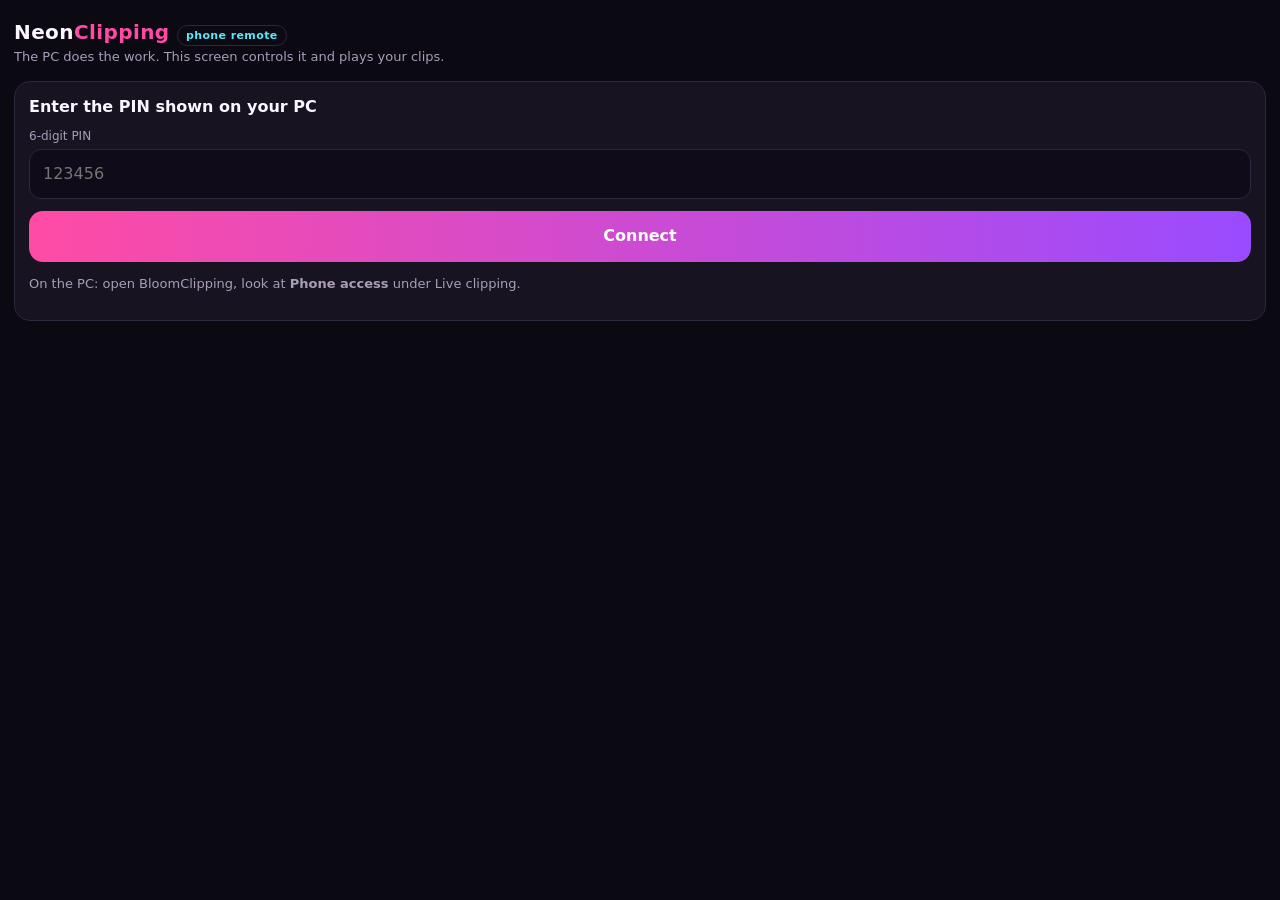
==== mobile.html @ 0d479e18 "Publish BloomClipping as installable AGPL fork of NeonClipping. Adds one-click/AI install docs, Bloo" ====
<!doctype html>
<html lang="en"><head><meta charset="utf-8">
<meta name="viewport" content="width=device-width,initial-scale=1,viewport-fit=cover">
<meta name="theme-color" content="#0b0912"><meta name="color-scheme" content="dark">
<link rel="manifest" href="/manifest.webmanifest"><link rel="icon" href="/phone-icon.svg">
<title>BloomClipping · phone</title>
<style>
:root{--bg:#0b0912;--panel:#171320;--line:#30263e;--pink:#ff4ba5;--cyan:#58e8f7;--lime:#d4fb58;--white:#fbf6ff;--muted:#a99db7}
*{box-sizing:border-box}body{margin:0;background:var(--bg);color:var(--white);font:16px/1.4 system-ui,-apple-system,Segoe UI,Roboto,sans-serif;padding:max(14px,env(safe-area-inset-top)) 14px max(24px,env(safe-area-inset-bottom))}
h1{font-size:20px;margin:4px 0 2px;letter-spacing:.02em}h1 b{color:var(--pink)}.sub{color:var(--muted);font-size:13px;margin-bottom:14px}
.card{background:var(--panel);border:1px solid var(--line);border-radius:16px;padding:14px;margin:12px 0}
label.f{display:block;font-size:12px;color:var(--muted);margin:10px 0 4px}
input[type=text],input[type=password],input[type=tel],select{width:100%;background:#0f0b18;color:var(--white);border:1px solid var(--line);border-radius:12px;padding:13px;font:inherit}
button{font:inherit;border:0;border-radius:14px;padding:14px 16px;font-weight:700;color:#fff;background:#2b2140;width:100%}
button.main{background:linear-gradient(90deg,var(--pink),#9a4bff)}button.red{background:#d4204a}button.ghost{background:transparent;border:1px solid var(--line);color:var(--white)}
button:disabled{opacity:.45}.row{display:flex;gap:8px}.row>*{flex:1}
.seg button{padding:11px 6px;background:#0f0b18;border:1px solid var(--line);font-weight:600}.seg button.on{background:var(--pink);border-color:var(--pink)}
.meter{height:16px;background:#0f0b18;border-radius:10px;overflow:hidden;border:1px solid var(--line)}.meter i{display:block;height:100%;width:0;background:linear-gradient(90deg,var(--cyan),var(--lime),#ff9a3c,#ff2d55);transition:width .5s}
.big{font-size:22px;font-weight:800}.muted{color:var(--muted);font-size:13px}.err{color:#ff7a90;font-size:14px;margin-top:8px}
.clips{display:grid;gap:12px}.clip video{width:100%;border-radius:12px;background:#000;aspect-ratio:9/16;max-height:62vh}
.clip b{display:block;margin:8px 0 2px}.clip a{display:inline-block;margin-top:8px;padding:11px 16px;border-radius:12px;background:var(--lime);color:#111;text-decoration:none;font-weight:700;margin-right:8px}
.hide{display:none}.pill{display:inline-block;font-size:11px;padding:2px 8px;border-radius:99px;border:1px solid var(--line);color:var(--cyan)}
</style></head><body>
<h1>Neon<b>Clipping</b> <span class="pill">phone remote</span></h1>
<div class="sub">The PC does the work. This screen controls it and plays your clips.</div>

<div id="login" class="card hide">
  <b>Enter the PIN shown on your PC</b>
  <label class="f">6-digit PIN</label><input id="pin" type="tel" inputmode="numeric" maxlength="6" autocomplete="one-time-code" placeholder="123456">
  <div style="margin-top:12px"><button class="main" id="pin-go">Connect</button></div><div class="err" id="pin-err"></div>
  <p class="muted">On the PC: open BloomClipping, look at <b>Phone access</b> under Live clipping.</p>
</div>

<div id="app" class="hide">
  <div class="card">
    <b>⚡ Live clipping</b>
    <label class="f">YouTube Live or Twitch link</label><input id="url" type="text" inputmode="url" placeholder="https://www.youtube.com/watch?v=… or twitch.tv/name" autocapitalize="off" autocorrect="off">
    <label class="f">Clip length (starts before the chat peak)</label>
    <div class="row seg" id="len"><button data-l="10">10 s</button><button data-l="20" class="on">20 s</button><button data-l="30">30 s</button><button data-l="0">Auto</button></div>
    <div class="row" style="margin-top:10px"><div><label class="f">Captions</label><select id="caps"><option value="1">On</option><option value="0">Off (faster)</option></select></div>
    <div><label class="f">Style</label><select id="style"><option value="gta">GTA Neon</option><option value="bold">Bold</option><option value="hormozi">Hormozi</option><option value="mrbeast">MrBeast</option><option value="clean">Clean</option></select></div></div>
    <label class="f">Hook text on top</label>
    <select id="hook"><option value="ai">AI writes it</option><option value="title">Stream title</option><option value="custom">My own text</option></select>
    <input id="hook-text" class="hide" type="text" maxlength="70" placeholder="Your hook text" style="margin-top:8px">
    <div class="row" style="margin-top:14px"><button class="red" id="start">▶ Start monitoring</button><button class="ghost" id="stop" disabled>■ Stop</button></div>
    <div class="err" id="live-err"></div>
  </div>

  <div class="card" id="hype-card">
    <div class="row" style="align-items:baseline"><b>🔥 Chat hype</b><span id="hype-label" class="muted" style="text-align:right">not started</span></div>
    <div class="meter" style="margin:10px 0"><i id="hype-bar"></i></div>
    <div class="muted" id="hype-info">Waiting for a live session…</div>
    <div style="margin-top:12px"><button class="main" id="now" disabled>✂ Clip the last 20 s now</button></div>
    <div class="muted" id="live-stats" style="margin-top:8px"></div>
  </div>

  <div class="card">
    <b>🎬 Clips</b> <span class="muted" id="count"></span>
    <div class="clips" id="clips"></div>
    <div class="muted" id="none">Clips appear here by themselves when chat explodes, or when you press “Clip now”.</div>
  </div>
</div>

<script>
const $=id=>document.getElementById(id);
let liveId=null,timer=null,shown=new Set(),length=20;
const PRE={10:[7,3],20:[12,8],30:[20,10],0:[24,14]};
async function api(path,body){
  const r=await fetch(path,body===undefined?{credentials:'same-origin'}:{method:'POST',credentials:'same-origin',headers:{'Content-Type':'application/json'},body:JSON.stringify(body)});
  let j={};try{j=await r.json()}catch(e){}
  if(r.status===401&&path!=='/m/login'){show(false);throw Error('Enter the PIN')}
  if(!r.ok)throw Error(j.detail||('Error '+r.status));return j;
}
function show(authed){$('login').classList.toggle('hide',authed);$('app').classList.toggle('hide',!authed);}
$('pin-go').onclick=async()=>{$('pin-err').textContent='';try{await api('/m/login',{pin:$('pin').value});show(true);boot();}catch(e){$('pin-err').textContent=e.message;}};
$('len').querySelectorAll('button').forEach(b=>b.onclick=()=>{length=Number(b.dataset.l);$('len').querySelectorAll('button').forEach(x=>x.classList.toggle('on',x===b));$('now').textContent='✂ Clip the last '+(length||30)+' s now';});
$('hook').onchange=()=>$('hook-text').classList.toggle('hide',$('hook').value!=='custom');
function label(s){return s.status==='recording'?'● Recording '+Math.floor(s.elapsed/60)+':'+String(s.elapsed%60).padStart(2,'0'):s.status==='starting'?s.stage:s.stage||s.status;}
async function poll(){
  if(!liveId)return;
  try{
    const s=await api('/live/'+liveId);
    const h=s.hype||0;$('hype-bar').style.width=h+'%';$('hype-label').textContent=h+'% · '+(s.hype_label||'');
    $('hype-info').textContent=(s.msgs30||0)+' comments in the last 30 s · usual '+s.baseline+' per 10 s'+(s.chat&&s.chat!=='connected (read-only)'?' · chat: '+s.chat:'');
    $('live-stats').textContent=label(s)+' · spikes '+s.spikes+' · clips '+s.clips.length+(s.pending?' · cutting '+s.pending+'…':'')+(s.title?' · '+s.title.slice(0,50):'');
    s.clips.forEach((c,i)=>{if(shown.has(i))return;shown.add(i);addClip(c);});
    const live=['starting','recording'].includes(s.status);$('start').disabled=live;$('stop').disabled=!live;$('now').disabled=s.status!=='recording';
    if(s.status==='error')$('live-err').textContent=s.error||'Could not start';
    if(!live){clearInterval(timer);timer=null;}
  }catch(e){$('live-err').textContent=e.message;}
}
function addClip(c){
  $('none').classList.add('hide');const d=document.createElement('div');d.className='clip card';
  if(c.error){d.textContent='Clip failed: '+c.error;$('clips').prepend(d);return;}
  const v=document.createElement('video');v.src='/media/'+c.file;v.controls=true;v.playsInline=true;v.preload='metadata';
  const t=document.createElement('b');t.textContent=(c.title||'Clip')+(c.viral!=null?' · 🔥 '+c.viral:'');
  const w=document.createElement('div');w.className='muted';w.textContent=c.why||'';
  const a=document.createElement('a');a.href='/media/'+c.file;a.download='bloomclipping-'+c.file+'.mp4';a.textContent='↓ Save';
  d.append(v,t,w,a);
  if(navigator.share){const sb=document.createElement('a');sb.href='#';sb.textContent='Share';sb.style.background='#2b2140';sb.style.color='#fff';sb.onclick=async e=>{e.preventDefault();try{const blob=await (await fetch('/media/'+c.file)).blob();await navigator.share({files:[new File([blob],'clip.mp4',{type:'video/mp4'})],title:c.title||'Clip'});}catch(x){}};d.append(sb);}
  $('clips').prepend(d);$('count').textContent=shown.size+' this session';
}
function attach(id){liveId=id;shown=new Set();$('clips').replaceChildren();$('none').classList.remove('hide');clearInterval(timer);timer=setInterval(poll,2000);poll();}
$('start').onclick=async()=>{
  $('live-err').textContent='';const url=$('url').value.trim();if(!url){$('live-err').textContent='Paste the live link first.';return;}
  const [before,after]=PRE[length];
  try{const r=await api('/live/start',{url,layout:'blur',caption_style:$('style').value,captions:$('caps').value==='1',hook_mode:$('hook').value,hook_text:$('hook-text').value,before,after});attach(r.live);}
  catch(e){$('live-err').textContent=e.message;if(/already running/.test(e.message)){const a=await api('/live-active');if(a.live)attach(a.live);}}
};
$('stop').onclick=async()=>{if(!liveId)return;try{await api('/live/'+liveId+'/stop',{});}catch(e){}poll();};
$('now').onclick=async()=>{if(!liveId)return;try{await api('/live/'+liveId+'/clip-now',{seconds:length||30});$('live-stats').textContent='Cutting the last '+(length||30)+' s…';}catch(e){$('live-err').textContent=e.message;}};
async function boot(){try{const a=await api('/live-active');if(a.live)attach(a.live);}catch(e){}}
(async()=>{try{await api('/live-active');show(true);boot();}catch(e){show(false);}})();
</script></body></html>
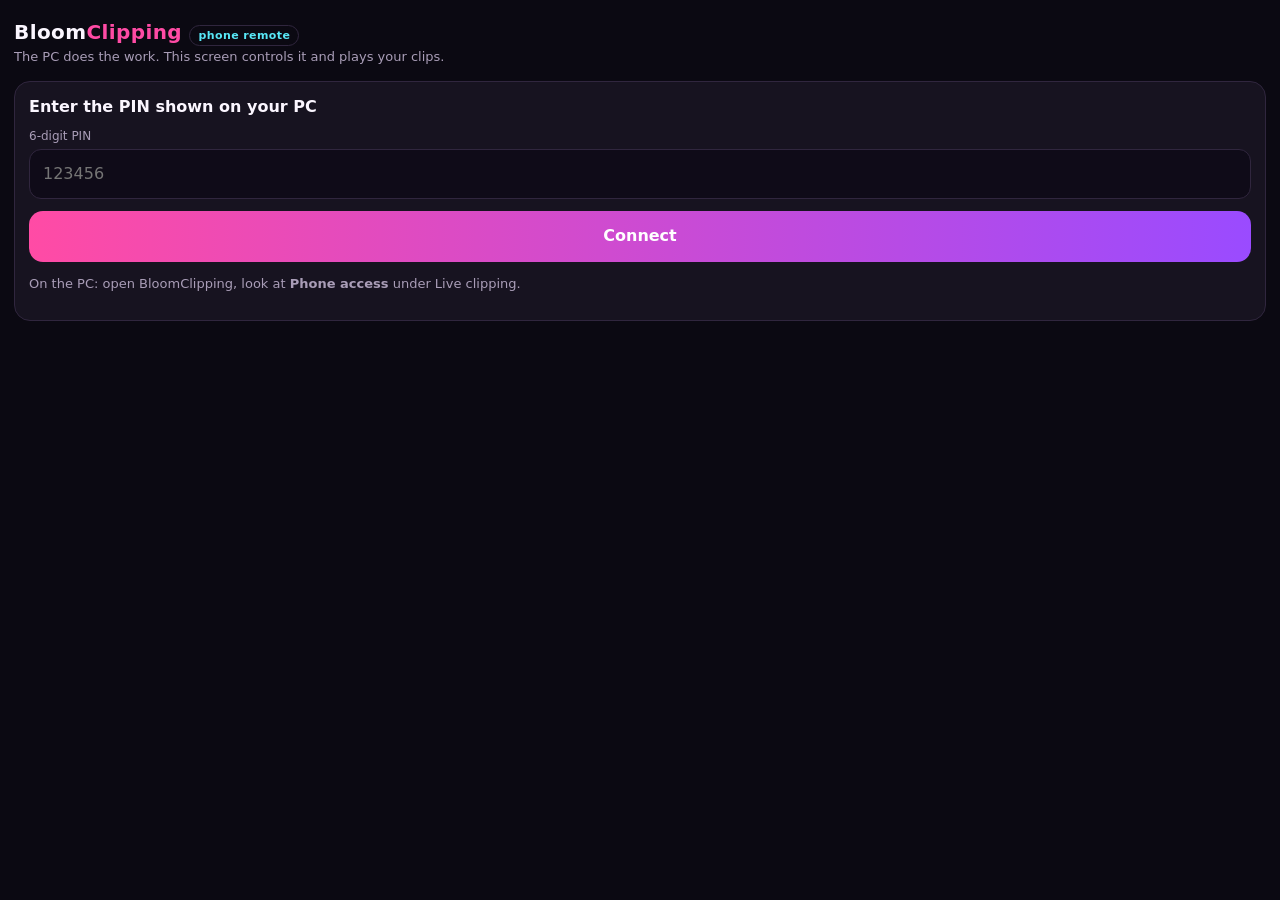
==== commit 8162e09c: "Rename Neon docs to BloomClipping and scrub public filenames. Keep a single quiet AGPL credit in NOT" ====
--- a/mobile.html
+++ b/mobile.html
@@ -21,7 +21,7 @@
 .clip b{display:block;margin:8px 0 2px}.clip a{display:inline-block;margin-top:8px;padding:11px 16px;border-radius:12px;background:var(--lime);color:#111;text-decoration:none;font-weight:700;margin-right:8px}
 .hide{display:none}.pill{display:inline-block;font-size:11px;padding:2px 8px;border-radius:99px;border:1px solid var(--line);color:var(--cyan)}
 </style></head><body>
-<h1>Neon<b>Clipping</b> <span class="pill">phone remote</span></h1>
+<h1>Bloom<b>Clipping</b> <span class="pill">phone remote</span></h1>
 <div class="sub">The PC does the work. This screen controls it and plays your clips.</div>
 
 <div id="login" class="card hide">
